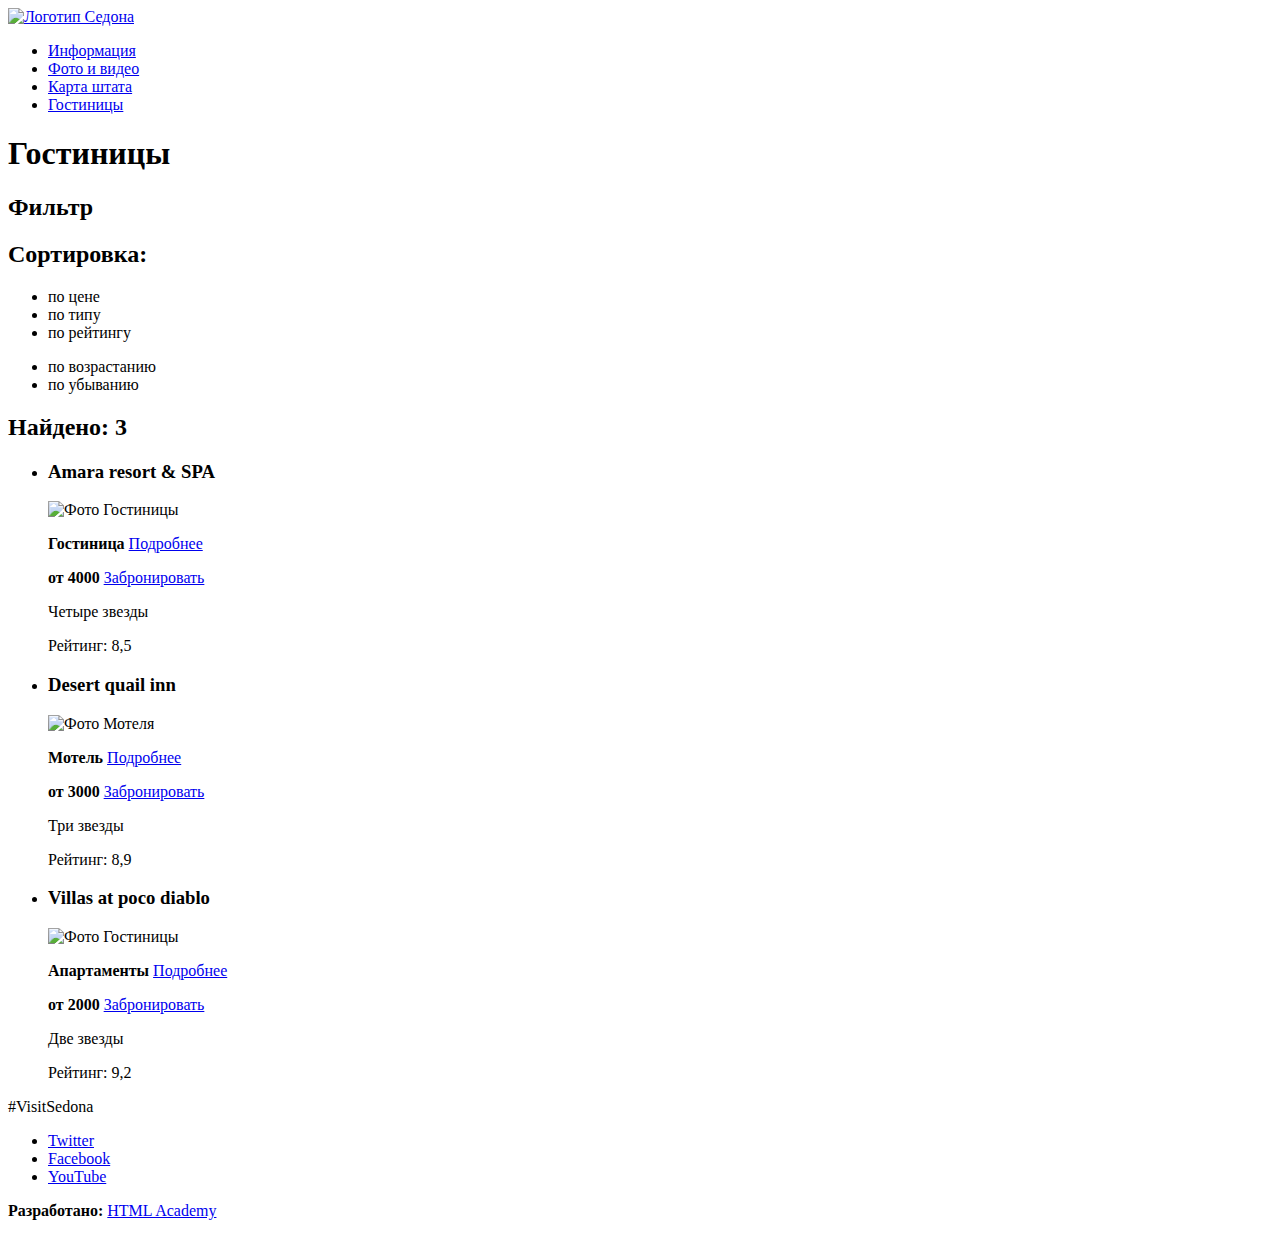
==== inner.html @ 59221fbe "Revert "Выпонила задание "Подготовка графики личного проекта""" ====
<!DOCTYPE html>
<html lang="ru">
  <head>
    <meta charset="utf-8">
    <title>Sedona</title>
  </head>
  <body>
  	<header class="main-header">
      <nav class="main-navigation">
        <a class="main-header-logo" href="#">
          <img src="#" width="100" height="100" alt="Логотип Седона">
        </a>
        <ul class="site-navigation">
          <li><a href="#">Информация</a></li>
          <li><a href="#">Фото и видео</a></li>
          <li><a href="#">Карта штата</a></li>
          <li class="site-navigation-current"><a href="#">Гостиницы</a></li>
        </ul>
      </nav>
    </header>
    <main>
      <h1 class="page-title visully-hidden">Гостиницы</h1>
      <section class="filters">
        <h2 class="visully-hidden">Фильтр</h2>
        <!-- Здесь будет форма -->
      </section>
      <section class="sorting">
      		<h2>Сортировка:</h2>
      		<ul class="sorting-list">
      			<li>
      				<span class="sorting-tipe">по цене</span>
      			</li>
      			<li>
      				<span class="sorting-tipe">по типу</span>
      			</li>
      			<li>
      				<span class="sorting-tipe">по рейтингу</span>
      			</li>
      		</ul>
      		<ul class="sorting-list">
      			<li>
      				<span class="sorting-tipe">по возрастанию</span>
      			</li>
      			<li>
      				<span class="sorting-tipe">по убыванию</span>
      			</li>
      		</ul>
      </section>
      <section class="catalog">
        <h2 class="catalog-title">Найдено: 3</h2>
        <ul class="catalog-item">
        	<li class="catalog-item">
        		<h3>
        			<a href="#"></a>
        			<span class="catalog-item-title">Amara resort & SPA</span>
        		</h3>
        		<p class="catalog-item-image">
        			<img src="#" width="100" height="100" alt="Фото Гостиницы">
        		</p>
        		<p class="catalog-item-info">
        			<b>Гостиница</b>
        			<a class="button" href="#">Подробнее</a>
        		</p>
        		<p class="catalog-item-price">
        			<b>от 4000</b>
        			<a class="button" href="#">Забронировать</a>
        		</p>
        		<p class="catalog-item-starrating">Четыре звезды</p>
        		<p class="catalog-item-rating">Рейтинг: 8,5</p>
			</li>
			<li class="catalog-item">
        		<h3>
        			<a href="#"></a>
        			<span class="catalog-item-title">Desert quail inn</span>
        		</h3>
        		<p class="catalog-item-image">
        			<img src="#" width="100" height="100" alt="Фото Мотеля">
        		</p>
        		<p class="catalog-item-info">
        			<b>Мотель</b>
        			<a class="button" href="#">Подробнее</a>
        		</p>
        		<p class="catalog-item-price">
        			<b>от 3000</b>
        			<a class="button" href="#">Забронировать</a>
        		</p>
        		<p class="catalog-item-starrating">Три звезды</p>
        		<p class="catalog-item-rating">Рейтинг: 8,9</p>
			</li>
			<li class="catalog-item">
        		<h3>
        			<a href="#"></a>
        			<span class="catalog-item-title">Villas at poco diablo</span>
        		</h3>
        		<p class="catalog-item-image">
        			<img src="#" width="100" height="100" alt="Фото Гостиницы">
        		</p>
        		<p class="catalog-item-info">
        			<b>Апартаменты</b>
        			<a class="button" href="#">Подробнее</a>
        		</p>
        		<p class="catalog-item-price">
        			<b>от 2000</b>
        			<a class="button" href="#">Забронировать</a>
        		</p>
        		<p class="catalog-item-starrating">Две звезды</p>
        		<p class="catalog-item-rating">Рейтинг: 9,2</p>
			</li>	
        </ul>
      </section>
    </main>
    <footer class="main-footer">
      <p class="footer-visit">
        #VisitSedona
      </p>
      <div class="footer-social">
        <ul>
          <li><a class="social-button" href="#">Twitter</a></li>
          <li><a class="social-button" href="#">Facebook</a></li>
          <li><a class="social-button" href="#">YouTube</a></li>
        </ul>
      </div>
      <p class="footer-copyright">
        <b>Разработано:</b> 
          <a class="button" href="https://htmlacademy.ru/intensive/htmlcss">HTML Academy</a>
      </p>
      
    </footer>

  </body>
</html>
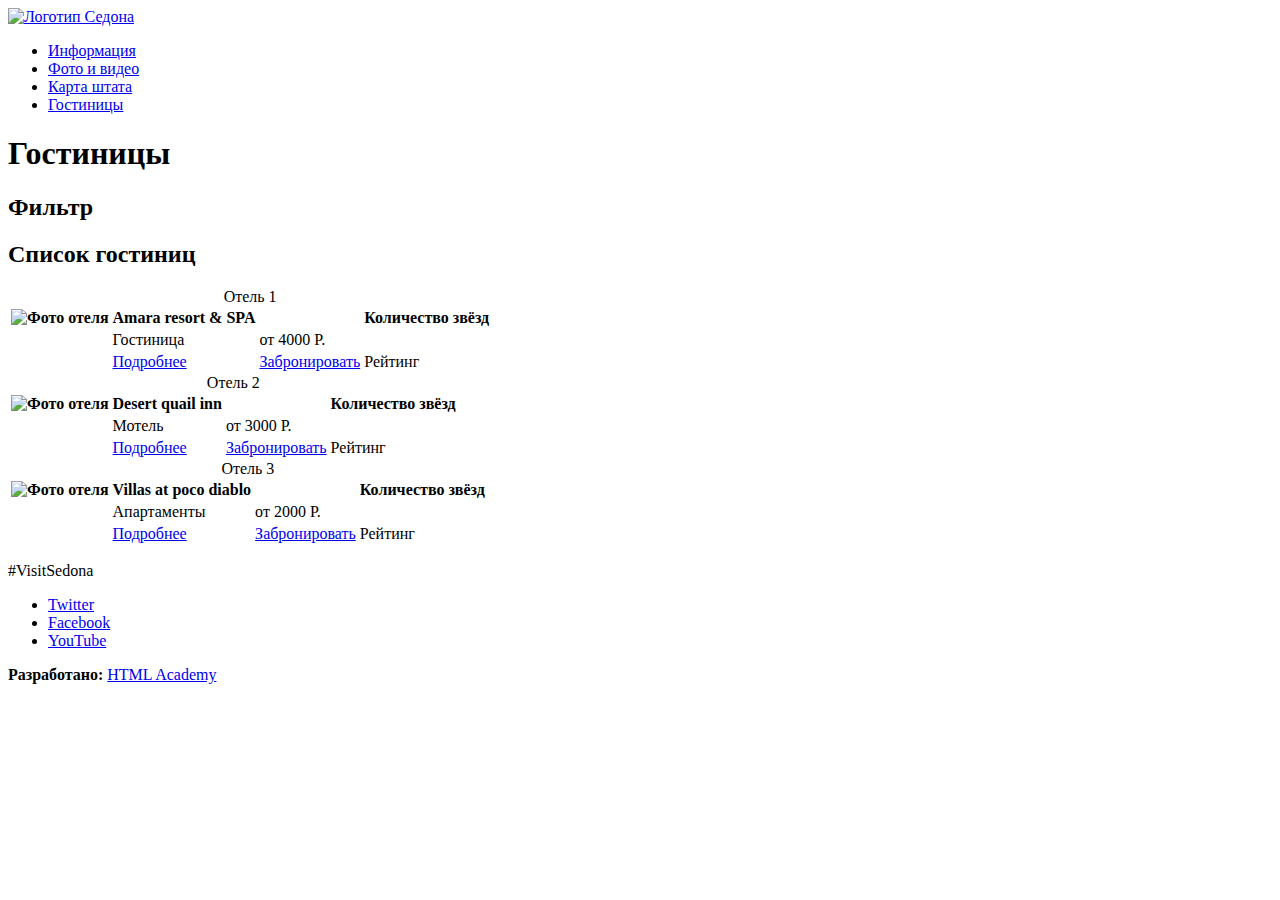
==== commit 437ab6ac: "Revert "Обновила задание "Разметка личного проекта""" ====
--- a/inner.html
+++ b/inner.html
@@ -19,94 +19,76 @@
       </nav>
     </header>
     <main>
-      <h1 class="page-title visully-hidden">Гостиницы</h1>
+      <h1 class="visully-hidden">Гостиницы</h1>
       <section class="filters">
         <h2 class="visully-hidden">Фильтр</h2>
         <!-- Здесь будет форма -->
       </section>
-      <section class="sorting">
-      		<h2>Сортировка:</h2>
-      		<ul class="sorting-list">
-      			<li>
-      				<span class="sorting-tipe">по цене</span>
-      			</li>
-      			<li>
-      				<span class="sorting-tipe">по типу</span>
-      			</li>
-      			<li>
-      				<span class="sorting-tipe">по рейтингу</span>
-      			</li>
-      		</ul>
-      		<ul class="sorting-list">
-      			<li>
-      				<span class="sorting-tipe">по возрастанию</span>
-      			</li>
-      			<li>
-      				<span class="sorting-tipe">по убыванию</span>
-      			</li>
-      		</ul>
-      </section>
       <section class="catalog">
-        <h2 class="catalog-title">Найдено: 3</h2>
-        <ul class="catalog-item">
-        	<li class="catalog-item">
-        		<h3>
-        			<a href="#"></a>
-        			<span class="catalog-item-title">Amara resort & SPA</span>
-        		</h3>
-        		<p class="catalog-item-image">
-        			<img src="#" width="100" height="100" alt="Фото Гостиницы">
-        		</p>
-        		<p class="catalog-item-info">
-        			<b>Гостиница</b>
-        			<a class="button" href="#">Подробнее</a>
-        		</p>
-        		<p class="catalog-item-price">
-        			<b>от 4000</b>
-        			<a class="button" href="#">Забронировать</a>
-        		</p>
-        		<p class="catalog-item-starrating">Четыре звезды</p>
-        		<p class="catalog-item-rating">Рейтинг: 8,5</p>
-			</li>
-			<li class="catalog-item">
-        		<h3>
-        			<a href="#"></a>
-        			<span class="catalog-item-title">Desert quail inn</span>
-        		</h3>
-        		<p class="catalog-item-image">
-        			<img src="#" width="100" height="100" alt="Фото Мотеля">
-        		</p>
-        		<p class="catalog-item-info">
-        			<b>Мотель</b>
-        			<a class="button" href="#">Подробнее</a>
-        		</p>
-        		<p class="catalog-item-price">
-        			<b>от 3000</b>
-        			<a class="button" href="#">Забронировать</a>
-        		</p>
-        		<p class="catalog-item-starrating">Три звезды</p>
-        		<p class="catalog-item-rating">Рейтинг: 8,9</p>
-			</li>
-			<li class="catalog-item">
-        		<h3>
-        			<a href="#"></a>
-        			<span class="catalog-item-title">Villas at poco diablo</span>
-        		</h3>
-        		<p class="catalog-item-image">
-        			<img src="#" width="100" height="100" alt="Фото Гостиницы">
-        		</p>
-        		<p class="catalog-item-info">
-        			<b>Апартаменты</b>
-        			<a class="button" href="#">Подробнее</a>
-        		</p>
-        		<p class="catalog-item-price">
-        			<b>от 2000</b>
-        			<a class="button" href="#">Забронировать</a>
-        		</p>
-        		<p class="catalog-item-starrating">Две звезды</p>
-        		<p class="catalog-item-rating">Рейтинг: 9,2</p>
-			</li>	
-        </ul>
+        <h2 class="visully-hidden">Список гостиниц</h2>
+        <table class="catalog-list">
+          <caption class="visully-hidden">Отель 1</caption>
+          <tr>
+            <th> <img src="#" height="100" width="100" alt="Фото отеля"> </th>
+            <th>Amara resort & SPA</th>
+            <th></th>
+            <th>Количество звёзд</th>
+          </tr>
+          <tr>
+            <td></td>
+            <td>Гостиница</td>
+            <td>от 4000 Р.</td>
+            <td></td>
+          </tr>
+          <tr>
+            <td></td>
+            <td><a class="button" href="#">Подробнее</a></td>
+            <td><a class="button" href="#">Забронировать</a></td>
+            <td>Рейтинг</td>
+          </tr>
+        </table>
+        <table class="catalog-list">
+          <caption class="visully-hidden">Отель 2</caption>
+          <tr>
+            <th><img src="#" height="100" width="100" alt="Фото отеля"></th>
+            <th>Desert quail inn</th>
+            <th></th>
+            <th>Количество звёзд</th> 
+          </tr>
+          <tr>
+            <td></td>
+            <td>Мотель</td>
+            <td>от 3000 Р.</td>
+            <td></td>
+          </tr>
+          <tr>
+            <td></td>
+            <td><a class="button" href="#">Подробнее</a></td>
+            <td><a class="button" href="#">Забронировать</a></td>
+            <td>Рейтинг</td>
+          </tr>
+        </table>
+        <table class="catalog-list">
+          <caption class="visully-hidden">Отель 3</caption>
+          <tr>
+            <th><img src="#" height="100" width="100" alt="Фото отеля"></th>
+            <th>Villas at poco diablo</th>
+            <th></th>
+            <th>Количество звёзд</th>
+          </tr>
+          <tr>
+            <td></td>
+            <td>Апартаменты</td>
+            <td>от 2000 Р.</td>
+            <td></td>
+          </tr>
+          <tr>
+            <td></td>
+            <td><a class="button" href="#">Подробнее</a></td>
+            <td><a class="button" href="#">Забронировать</a></td>
+            <td>Рейтинг</td>
+          </tr>
+        </table>
       </section>
     </main>
     <footer class="main-footer">
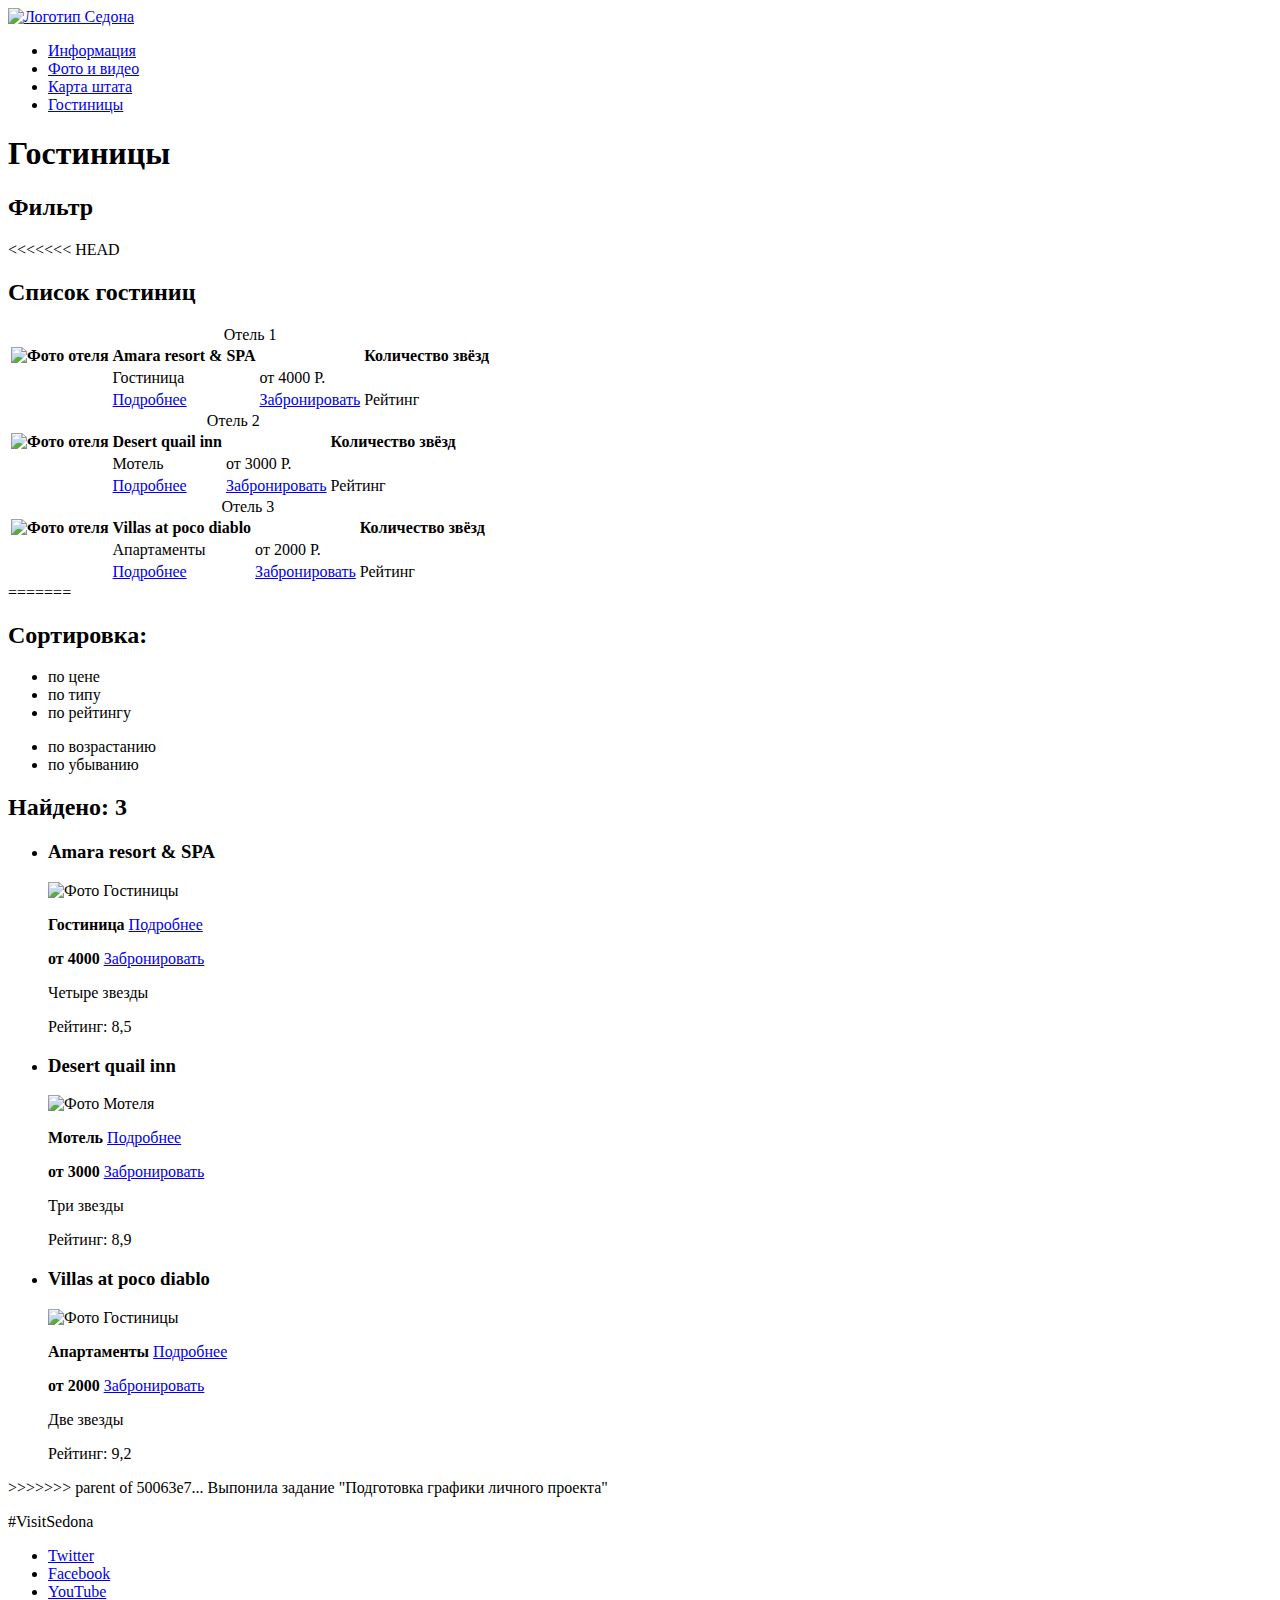
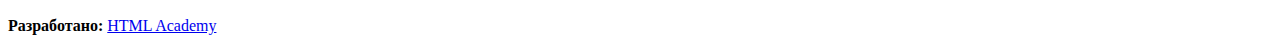
==== commit dbe2180f: "Revert "Выпонила задание "Подготовка графики личного проекта""" ====
--- a/inner.html
+++ b/inner.html
@@ -23,6 +23,7 @@
       <section class="filters">
         <h2 class="visully-hidden">Фильтр</h2>
         <!-- Здесь будет форма -->
+<<<<<<< HEAD
       </section>
       <section class="catalog">
         <h2 class="visully-hidden">Список гостиниц</h2>
@@ -89,6 +90,92 @@
             <td>Рейтинг</td>
           </tr>
         </table>
+=======
+      </section>
+      <section class="sorting">
+      		<h2>Сортировка:</h2>
+      		<ul class="sorting-list">
+      			<li>
+      				<span class="sorting-tipe">по цене</span>
+      			</li>
+      			<li>
+      				<span class="sorting-tipe">по типу</span>
+      			</li>
+      			<li>
+      				<span class="sorting-tipe">по рейтингу</span>
+      			</li>
+      		</ul>
+      		<ul class="sorting-list">
+      			<li>
+      				<span class="sorting-tipe">по возрастанию</span>
+      			</li>
+      			<li>
+      				<span class="sorting-tipe">по убыванию</span>
+      			</li>
+      		</ul>
+      </section>
+      <section class="catalog">
+        <h2 class="catalog-title">Найдено: 3</h2>
+        <ul class="catalog-item">
+        	<li class="catalog-item">
+        		<h3>
+        			<a href="#"></a>
+        			<span class="catalog-item-title">Amara resort & SPA</span>
+        		</h3>
+        		<p class="catalog-item-image">
+        			<img src="#" width="100" height="100" alt="Фото Гостиницы">
+        		</p>
+        		<p class="catalog-item-info">
+        			<b>Гостиница</b>
+        			<a class="button" href="#">Подробнее</a>
+        		</p>
+        		<p class="catalog-item-price">
+        			<b>от 4000</b>
+        			<a class="button" href="#">Забронировать</a>
+        		</p>
+        		<p class="catalog-item-starrating">Четыре звезды</p>
+        		<p class="catalog-item-rating">Рейтинг: 8,5</p>
+			</li>
+			<li class="catalog-item">
+        		<h3>
+        			<a href="#"></a>
+        			<span class="catalog-item-title">Desert quail inn</span>
+        		</h3>
+        		<p class="catalog-item-image">
+        			<img src="#" width="100" height="100" alt="Фото Мотеля">
+        		</p>
+        		<p class="catalog-item-info">
+        			<b>Мотель</b>
+        			<a class="button" href="#">Подробнее</a>
+        		</p>
+        		<p class="catalog-item-price">
+        			<b>от 3000</b>
+        			<a class="button" href="#">Забронировать</a>
+        		</p>
+        		<p class="catalog-item-starrating">Три звезды</p>
+        		<p class="catalog-item-rating">Рейтинг: 8,9</p>
+			</li>
+			<li class="catalog-item">
+        		<h3>
+        			<a href="#"></a>
+        			<span class="catalog-item-title">Villas at poco diablo</span>
+        		</h3>
+        		<p class="catalog-item-image">
+        			<img src="#" width="100" height="100" alt="Фото Гостиницы">
+        		</p>
+        		<p class="catalog-item-info">
+        			<b>Апартаменты</b>
+        			<a class="button" href="#">Подробнее</a>
+        		</p>
+        		<p class="catalog-item-price">
+        			<b>от 2000</b>
+        			<a class="button" href="#">Забронировать</a>
+        		</p>
+        		<p class="catalog-item-starrating">Две звезды</p>
+        		<p class="catalog-item-rating">Рейтинг: 9,2</p>
+			</li>	
+        </ul>
+>>>>>>> parent of 50063e7... Выпонила задание "Подготовка графики личного проекта"
       </section>
     </main>
     <footer class="main-footer">
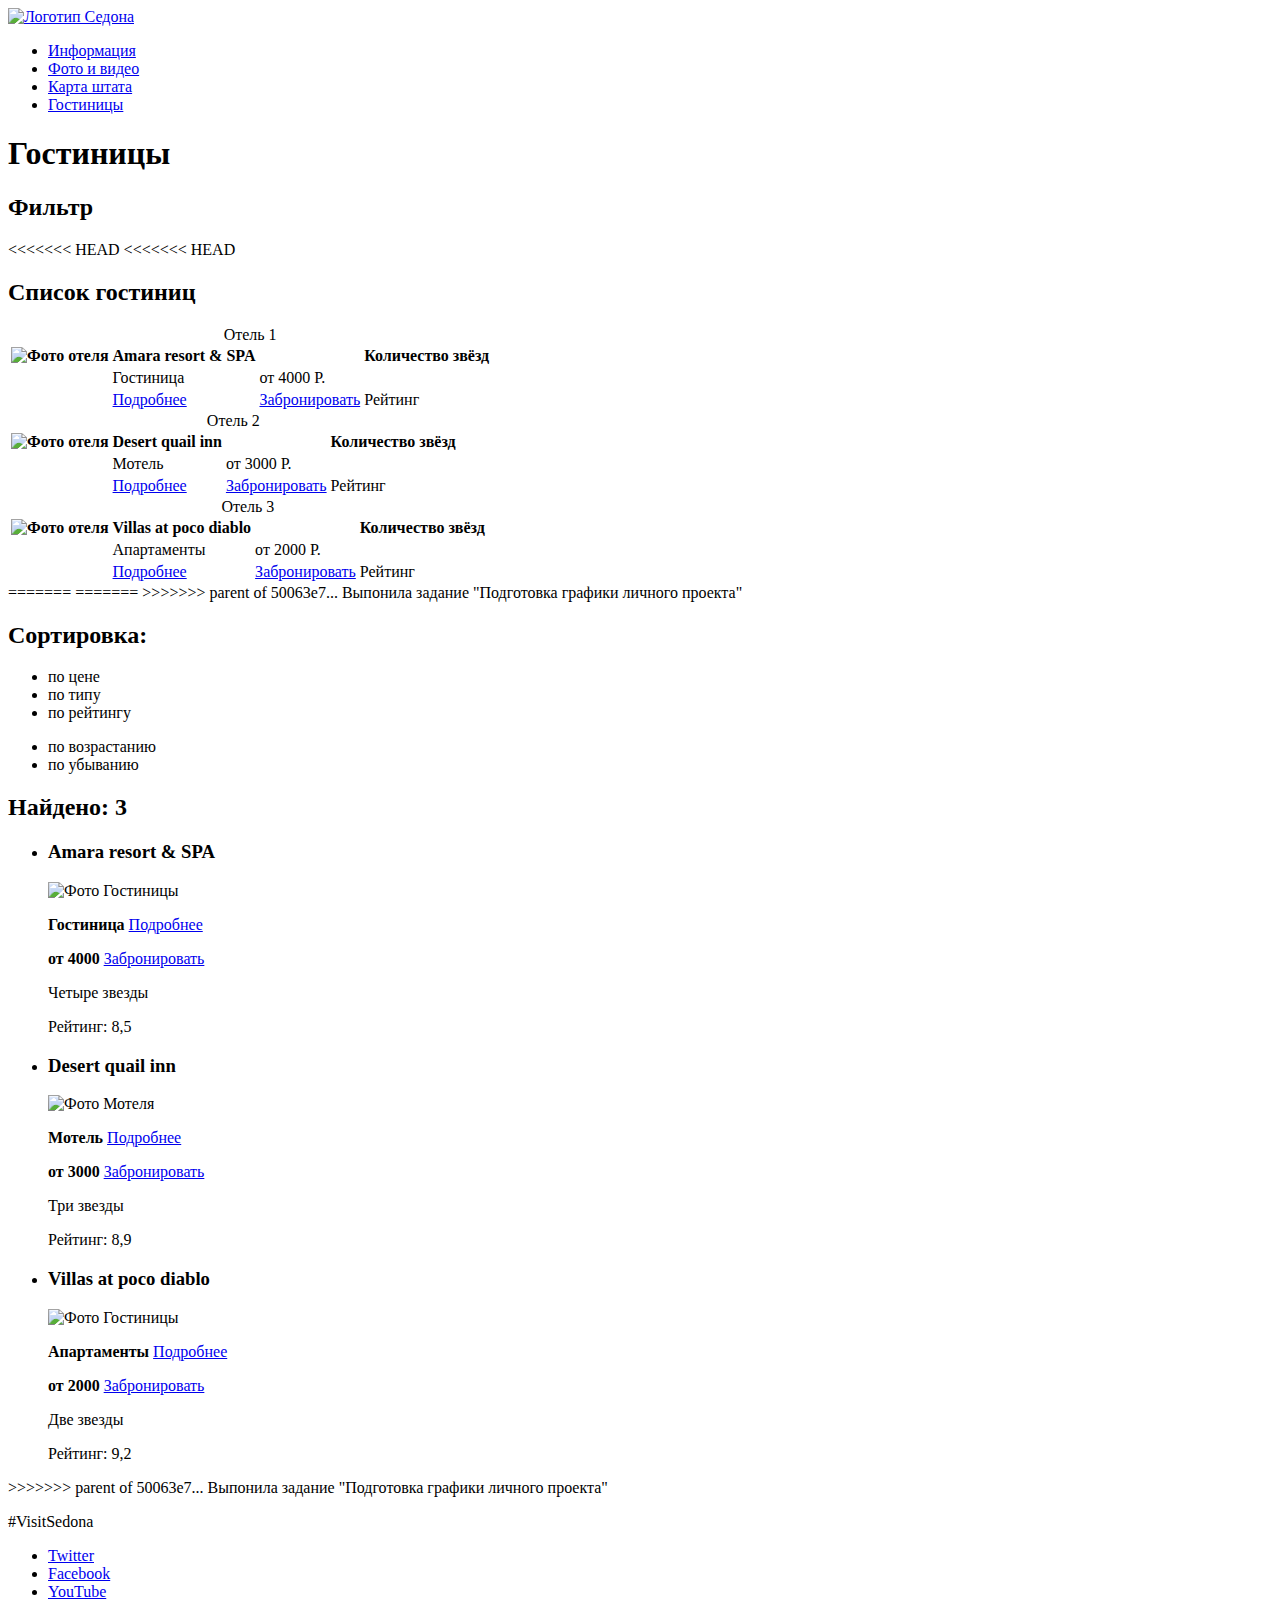
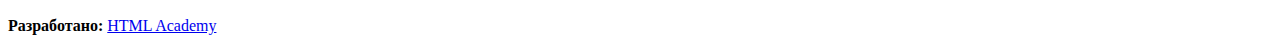
==== commit 515c1d43: "Revert "Выпонила задание "Подготовка графики личного проекта""" ====
--- a/inner.html
+++ b/inner.html
@@ -24,6 +24,7 @@
         <h2 class="visully-hidden">Фильтр</h2>
         <!-- Здесь будет форма -->
 <<<<<<< HEAD
+<<<<<<< HEAD
       </section>
       <section class="catalog">
         <h2 class="visully-hidden">Список гостиниц</h2>
@@ -91,6 +92,8 @@
           </tr>
         </table>
 =======
+=======
+>>>>>>> parent of 50063e7... Выпонила задание "Подготовка графики личного проекта"
       </section>
       <section class="sorting">
       		<h2>Сортировка:</h2>
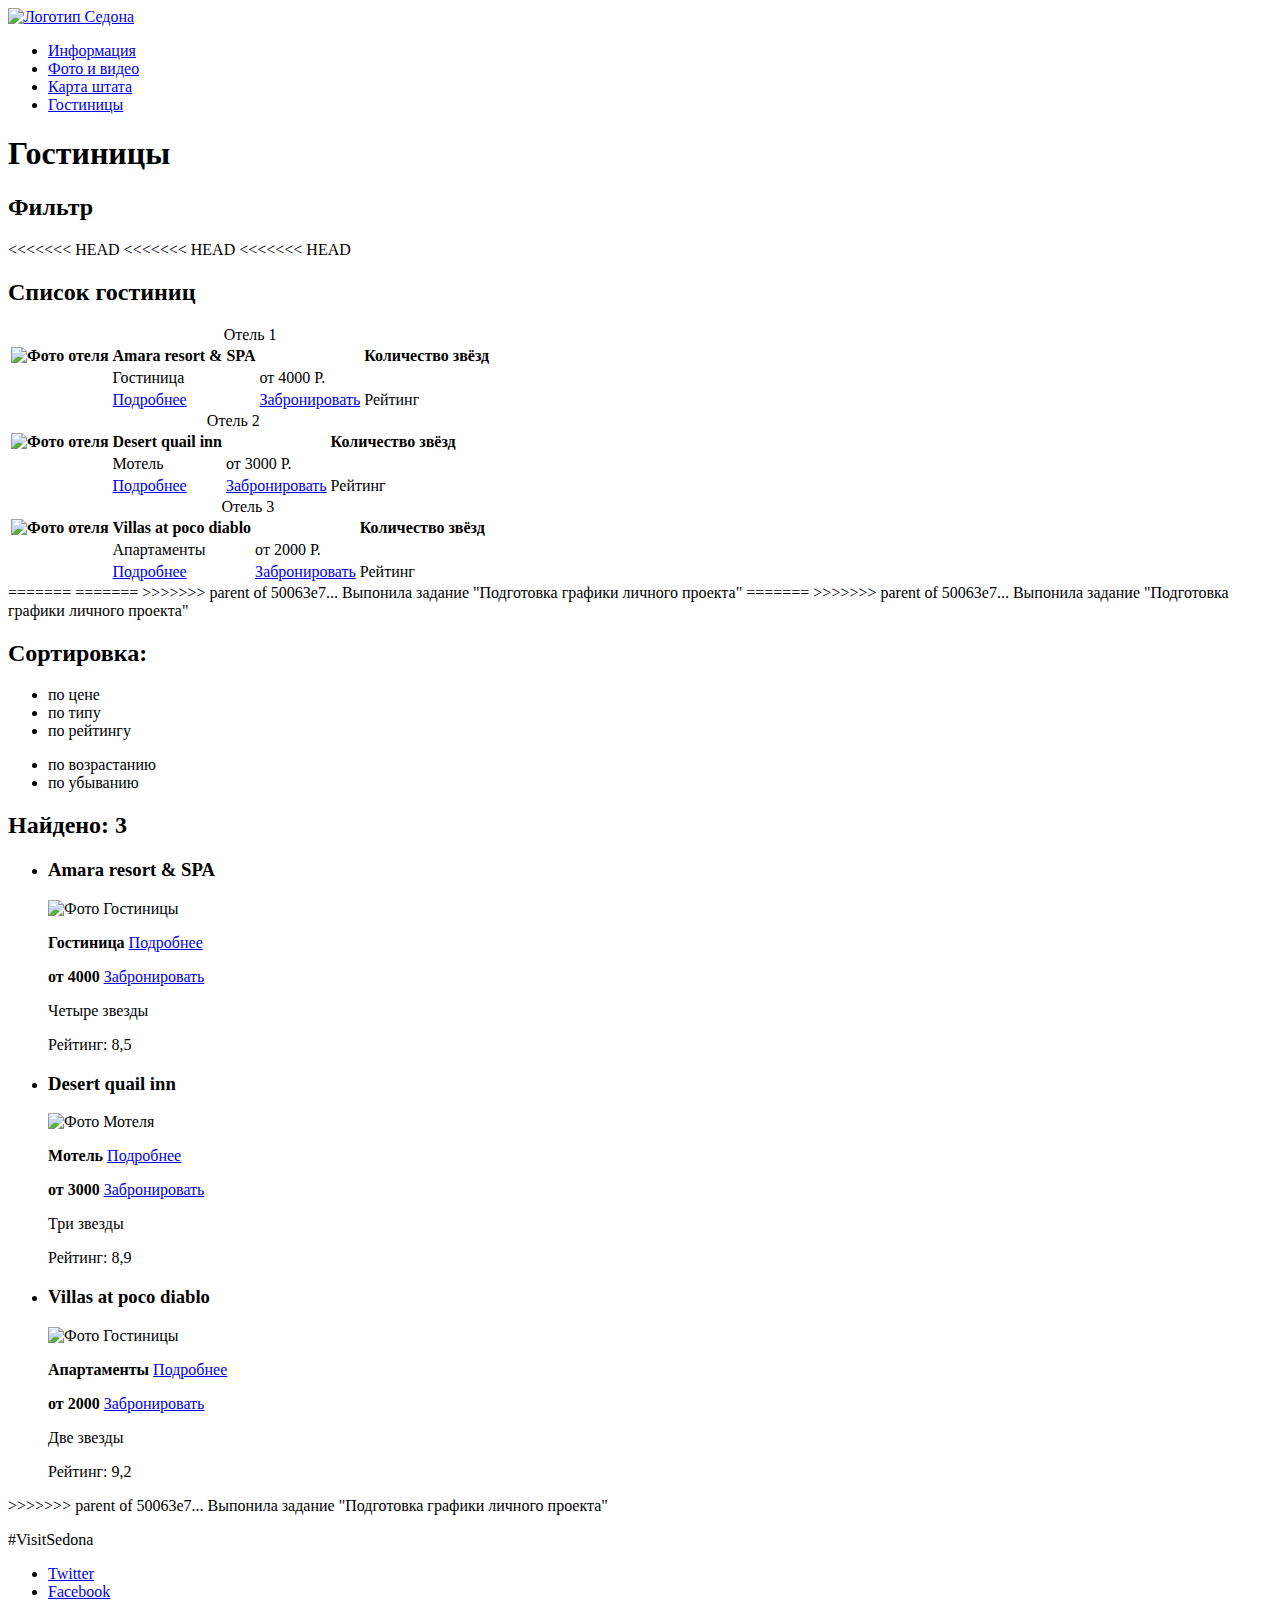
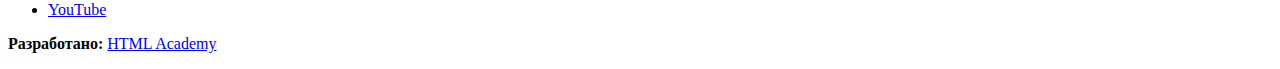
==== commit bd7629a9: "Revert "Выпонила задание "Подготовка графики личного проекта""" ====
--- a/inner.html
+++ b/inner.html
@@ -25,6 +25,7 @@
         <!-- Здесь будет форма -->
 <<<<<<< HEAD
 <<<<<<< HEAD
+<<<<<<< HEAD
       </section>
       <section class="catalog">
         <h2 class="visully-hidden">Список гостиниц</h2>
@@ -92,6 +93,8 @@
           </tr>
         </table>
 =======
+=======
+>>>>>>> parent of 50063e7... Выпонила задание "Подготовка графики личного проекта"
 =======
 >>>>>>> parent of 50063e7... Выпонила задание "Подготовка графики личного проекта"
       </section>
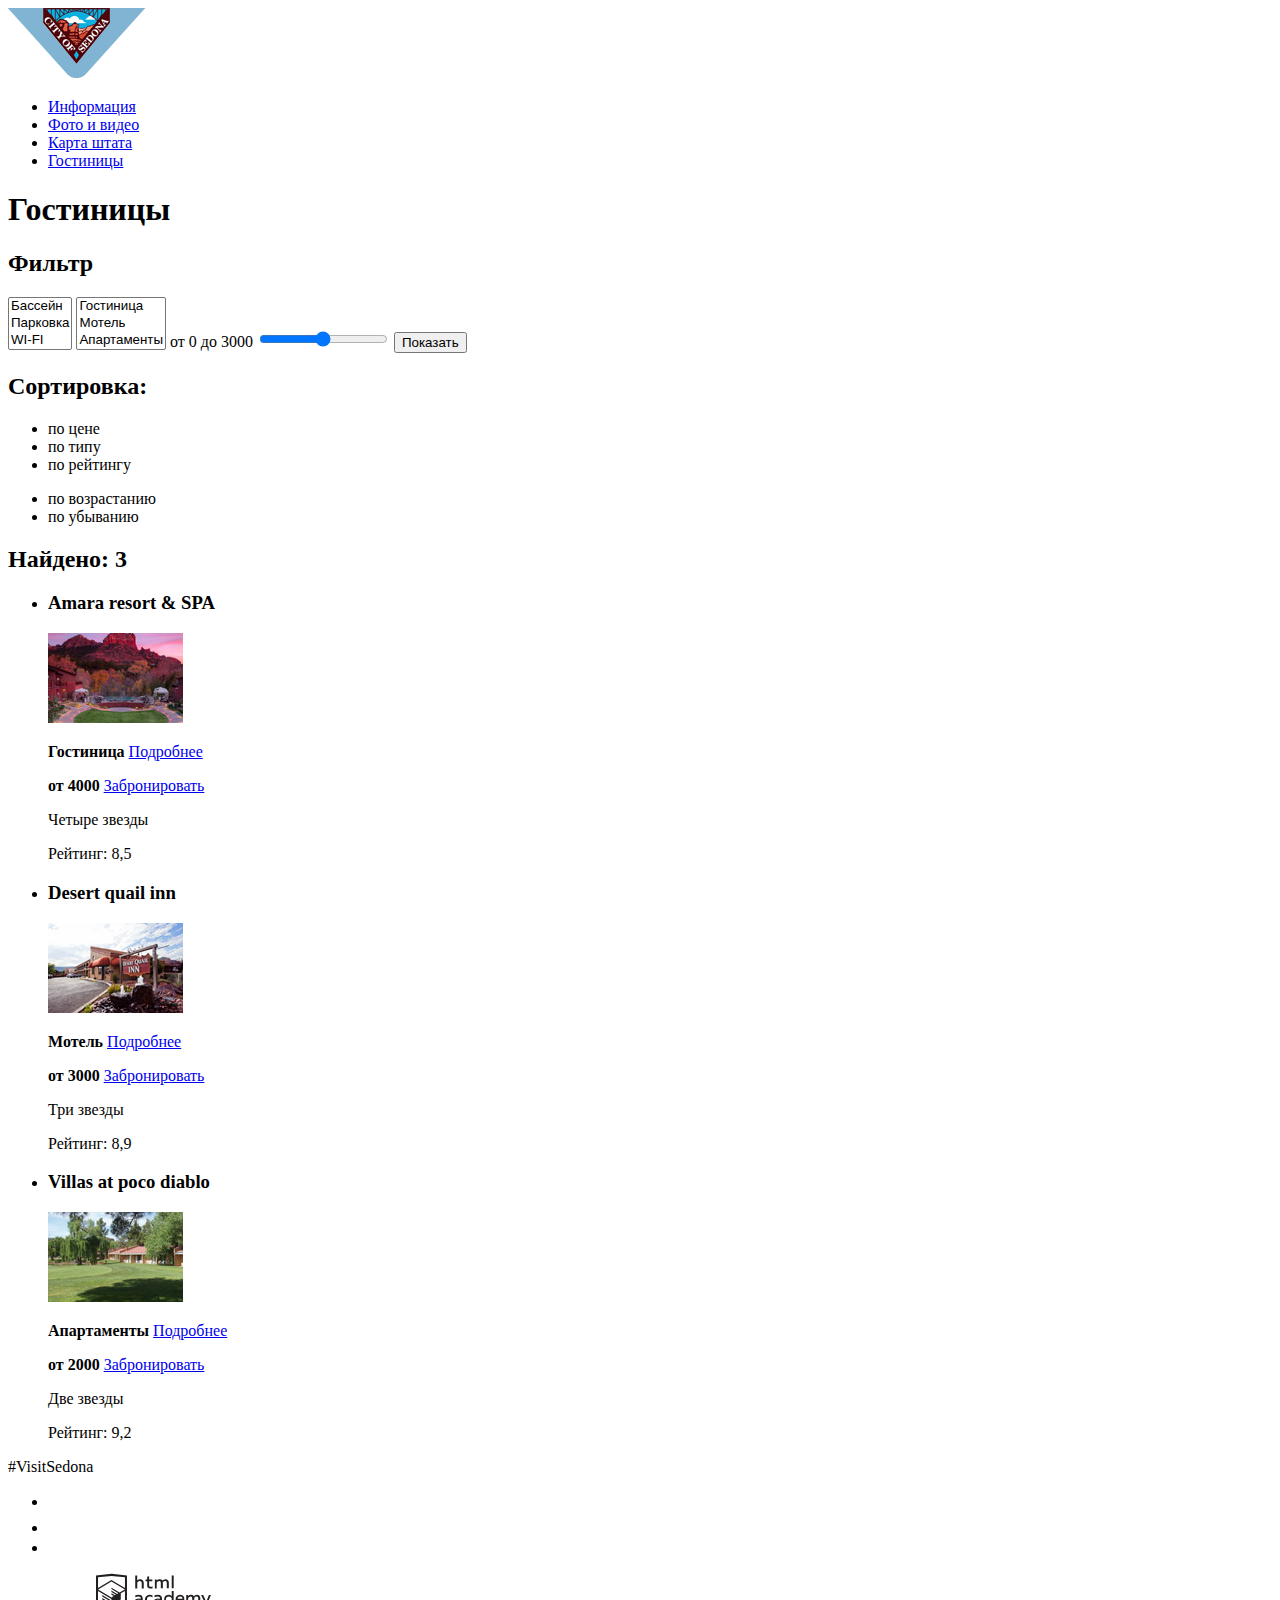
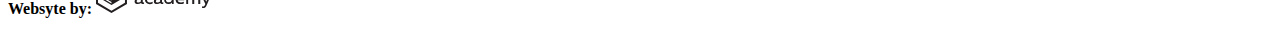
==== commit b1f6fd20: "Подготовка графики личного проекта" ====
--- a/inner.html
+++ b/inner.html
@@ -5,10 +5,10 @@
     <title>Sedona</title>
   </head>
   <body>
-  	<header class="main-header">
+    <header class="main-header">
       <nav class="main-navigation">
         <a class="main-header-logo" href="#">
-          <img src="#" width="100" height="100" alt="Логотип Седона">
+          <img src="img/sedona-logo.png" width="138" height="70" alt="Логотип Седона">
         </a>
         <ul class="site-navigation">
           <li><a href="#">Информация</a></li>
@@ -19,169 +19,121 @@
       </nav>
     </header>
     <main>
-      <h1 class="visully-hidden">Гостиницы</h1>
+      <h1 class="page-title visully-hidden">Гостиницы</h1>
       <section class="filters">
         <h2 class="visully-hidden">Фильтр</h2>
-        <!-- Здесь будет форма -->
-<<<<<<< HEAD
-<<<<<<< HEAD
-<<<<<<< HEAD
-      </section>
-      <section class="catalog">
-        <h2 class="visully-hidden">Список гостиниц</h2>
-        <table class="catalog-list">
-          <caption class="visully-hidden">Отель 1</caption>
-          <tr>
-            <th> <img src="#" height="100" width="100" alt="Фото отеля"> </th>
-            <th>Amara resort & SPA</th>
-            <th></th>
-            <th>Количество звёзд</th>
-          </tr>
-          <tr>
-            <td></td>
-            <td>Гостиница</td>
-            <td>от 4000 Р.</td>
-            <td></td>
-          </tr>
-          <tr>
-            <td></td>
-            <td><a class="button" href="#">Подробнее</a></td>
-            <td><a class="button" href="#">Забронировать</a></td>
-            <td>Рейтинг</td>
-          </tr>
-        </table>
-        <table class="catalog-list">
-          <caption class="visully-hidden">Отель 2</caption>
-          <tr>
-            <th><img src="#" height="100" width="100" alt="Фото отеля"></th>
-            <th>Desert quail inn</th>
-            <th></th>
-            <th>Количество звёзд</th> 
-          </tr>
-          <tr>
-            <td></td>
-            <td>Мотель</td>
-            <td>от 3000 Р.</td>
-            <td></td>
-          </tr>
-          <tr>
-            <td></td>
-            <td><a class="button" href="#">Подробнее</a></td>
-            <td><a class="button" href="#">Забронировать</a></td>
-            <td>Рейтинг</td>
-          </tr>
-        </table>
-        <table class="catalog-list">
-          <caption class="visully-hidden">Отель 3</caption>
-          <tr>
-            <th><img src="#" height="100" width="100" alt="Фото отеля"></th>
-            <th>Villas at poco diablo</th>
-            <th></th>
-            <th>Количество звёзд</th>
-          </tr>
-          <tr>
-            <td></td>
-            <td>Апартаменты</td>
-            <td>от 2000 Р.</td>
-            <td></td>
-          </tr>
-          <tr>
-            <td></td>
-            <td><a class="button" href="#">Подробнее</a></td>
-            <td><a class="button" href="#">Забронировать</a></td>
-            <td>Рейтинг</td>
-          </tr>
-        </table>
-=======
-=======
->>>>>>> parent of 50063e7... Выпонила задание "Подготовка графики личного проекта"
-=======
->>>>>>> parent of 50063e7... Выпонила задание "Подготовка графики личного проекта"
+        <form>
+          <select multiple="Инфраструктура" size="3">
+            <option>
+              Бассейн
+            </option>
+            <option>
+              Парковка
+            </option>
+            <option>
+              WI-FI
+            </option>
+          </select>
+            <select multiple="Тип жилья" size="3">
+            <option>
+              Гостиница
+            </option>
+            <option>
+              Мотель
+            </option>
+            <option>
+              Апартаменты
+            </option>
+          </select>
+          <output>от 0</output>
+          <output>до 3000</output>
+          <input type="range" name="Price" min="0" max="3000">
+          <input type="button" name="" value="Показать">
+        </form>
       </section>
       <section class="sorting">
-      		<h2>Сортировка:</h2>
-      		<ul class="sorting-list">
-      			<li>
-      				<span class="sorting-tipe">по цене</span>
-      			</li>
-      			<li>
-      				<span class="sorting-tipe">по типу</span>
-      			</li>
-      			<li>
-      				<span class="sorting-tipe">по рейтингу</span>
-      			</li>
-      		</ul>
-      		<ul class="sorting-list">
-      			<li>
-      				<span class="sorting-tipe">по возрастанию</span>
-      			</li>
-      			<li>
-      				<span class="sorting-tipe">по убыванию</span>
-      			</li>
-      		</ul>
+          <h2>Сортировка:</h2>
+          <ul class="sorting-list">
+            <li>
+              <span class="sorting-tipe">по цене</span>
+            </li>
+            <li>
+              <span class="sorting-tipe">по типу</span>
+            </li>
+            <li>
+              <span class="sorting-tipe">по рейтингу</span>
+            </li>
+          </ul>
+          <ul class="sorting-list">
+            <li>
+              <span class="sorting-tipe">по возрастанию</span>
+            </li>
+            <li>
+              <span class="sorting-tipe">по убыванию</span>
+            </li>
+          </ul>
       </section>
       <section class="catalog">
         <h2 class="catalog-title">Найдено: 3</h2>
         <ul class="catalog-item">
-        	<li class="catalog-item">
-        		<h3>
-        			<a href="#"></a>
-        			<span class="catalog-item-title">Amara resort & SPA</span>
-        		</h3>
-        		<p class="catalog-item-image">
-        			<img src="#" width="100" height="100" alt="Фото Гостиницы">
-        		</p>
-        		<p class="catalog-item-info">
-        			<b>Гостиница</b>
-        			<a class="button" href="#">Подробнее</a>
-        		</p>
-        		<p class="catalog-item-price">
-        			<b>от 4000</b>
-        			<a class="button" href="#">Забронировать</a>
-        		</p>
-        		<p class="catalog-item-starrating">Четыре звезды</p>
-        		<p class="catalog-item-rating">Рейтинг: 8,5</p>
-			</li>
-			<li class="catalog-item">
-        		<h3>
-        			<a href="#"></a>
-        			<span class="catalog-item-title">Desert quail inn</span>
-        		</h3>
-        		<p class="catalog-item-image">
-        			<img src="#" width="100" height="100" alt="Фото Мотеля">
-        		</p>
-        		<p class="catalog-item-info">
-        			<b>Мотель</b>
-        			<a class="button" href="#">Подробнее</a>
-        		</p>
-        		<p class="catalog-item-price">
-        			<b>от 3000</b>
-        			<a class="button" href="#">Забронировать</a>
-        		</p>
-        		<p class="catalog-item-starrating">Три звезды</p>
-        		<p class="catalog-item-rating">Рейтинг: 8,9</p>
-			</li>
-			<li class="catalog-item">
-        		<h3>
-        			<a href="#"></a>
-        			<span class="catalog-item-title">Villas at poco diablo</span>
-        		</h3>
-        		<p class="catalog-item-image">
-        			<img src="#" width="100" height="100" alt="Фото Гостиницы">
-        		</p>
-        		<p class="catalog-item-info">
-        			<b>Апартаменты</b>
-        			<a class="button" href="#">Подробнее</a>
-        		</p>
-        		<p class="catalog-item-price">
-        			<b>от 2000</b>
-        			<a class="button" href="#">Забронировать</a>
-        		</p>
-        		<p class="catalog-item-starrating">Две звезды</p>
-        		<p class="catalog-item-rating">Рейтинг: 9,2</p>
-			</li>	
+          <li class="catalog-item">
+            <h3>
+              <a href="#"></a>
+              <span class="catalog-item-title">Amara resort & SPA</span>
+            </h3>
+            <p class="catalog-item-image">
+              <img src="img/sedona-hotel(1).jpg" width="135" height="90" alt="Фото Гостиницы">
+            </p>
+            <p class="catalog-item-info">
+              <b>Гостиница</b>
+              <a class="button" href="#">Подробнее</a>
+            </p>
+            <p class="catalog-item-price">
+              <b>от 4000</b>
+              <a class="button" href="#">Забронировать</a>
+            </p>
+            <p class="catalog-item-starrating">Четыре звезды</p>
+            <p class="catalog-item-rating">Рейтинг: 8,5</p>
+      </li>
+      <li class="catalog-item">
+            <h3>
+              <a href="#"></a>
+              <span class="catalog-item-title">Desert quail inn</span>
+            </h3>
+            <p class="catalog-item-image">
+              <img src="img/sedona-hotel(2).jpg" width="135" height="90" alt="Фото Мотеля">
+            </p>
+            <p class="catalog-item-info">
+              <b>Мотель</b>
+              <a class="button" href="#">Подробнее</a>
+            </p>
+            <p class="catalog-item-price">
+              <b>от 3000</b>
+              <a class="button" href="#">Забронировать</a>
+            </p>
+            <p class="catalog-item-starrating">Три звезды</p>
+            <p class="catalog-item-rating">Рейтинг: 8,9</p>
+      </li>
+      <li class="catalog-item">
+            <h3>
+              <a href="#"></a>
+              <span class="catalog-item-title">Villas at poco diablo</span>
+            </h3>
+            <p class="catalog-item-image">
+              <img src="img/sedona-hotel(3).jpg" width="135" height="90" alt="Фото Апартаментов">
+            </p>
+            <p class="catalog-item-info">
+              <b>Апартаменты</b>
+              <a class="button" href="#">Подробнее</a>
+            </p>
+            <p class="catalog-item-price">
+              <b>от 2000</b>
+              <a class="button" href="#">Забронировать</a>
+            </p>
+            <p class="catalog-item-starrating">Две звезды</p>
+            <p class="catalog-item-rating">Рейтинг: 9,2</p>
+      </li> 
         </ul>
->>>>>>> parent of 50063e7... Выпонила задание "Подготовка графики личного проекта"
       </section>
     </main>
     <footer class="main-footer">
@@ -190,14 +142,28 @@
       </p>
       <div class="footer-social">
         <ul>
-          <li><a class="social-button" href="#">Twitter</a></li>
-          <li><a class="social-button" href="#">Facebook</a></li>
-          <li><a class="social-button" href="#">YouTube</a></li>
+          <li>
+            <a class="social-button" href="#">
+              <img src="img/twitter.svg" width="17" height="15" alt="Twitter">
+            </a>
+          </li>
+          <li>
+            <a class="social-button" href="#">
+              <img src="img/fb-icon.svg" width="12" height="22" alt="Facebook">
+            </a>
+          </li>
+          <li>
+            <a class="social-button" href="#">
+              <img src="img/youtube.svg" width="20" height="16" alt="YouTube">
+            </a>
+          </li>
         </ul>
       </div>
       <p class="footer-copyright">
-        <b>Разработано:</b> 
-          <a class="button" href="https://htmlacademy.ru/intensive/htmlcss">HTML Academy</a>
+        <b>Websyte by:</b> 
+          <a class="button" href="https://htmlacademy.ru/intensive/htmlcss">
+            <img src="img/logo-htmlacademy.svg" width="115" height="41" alt="Логотип HTML Academy">
+          </a>
       </p>
       
     </footer>
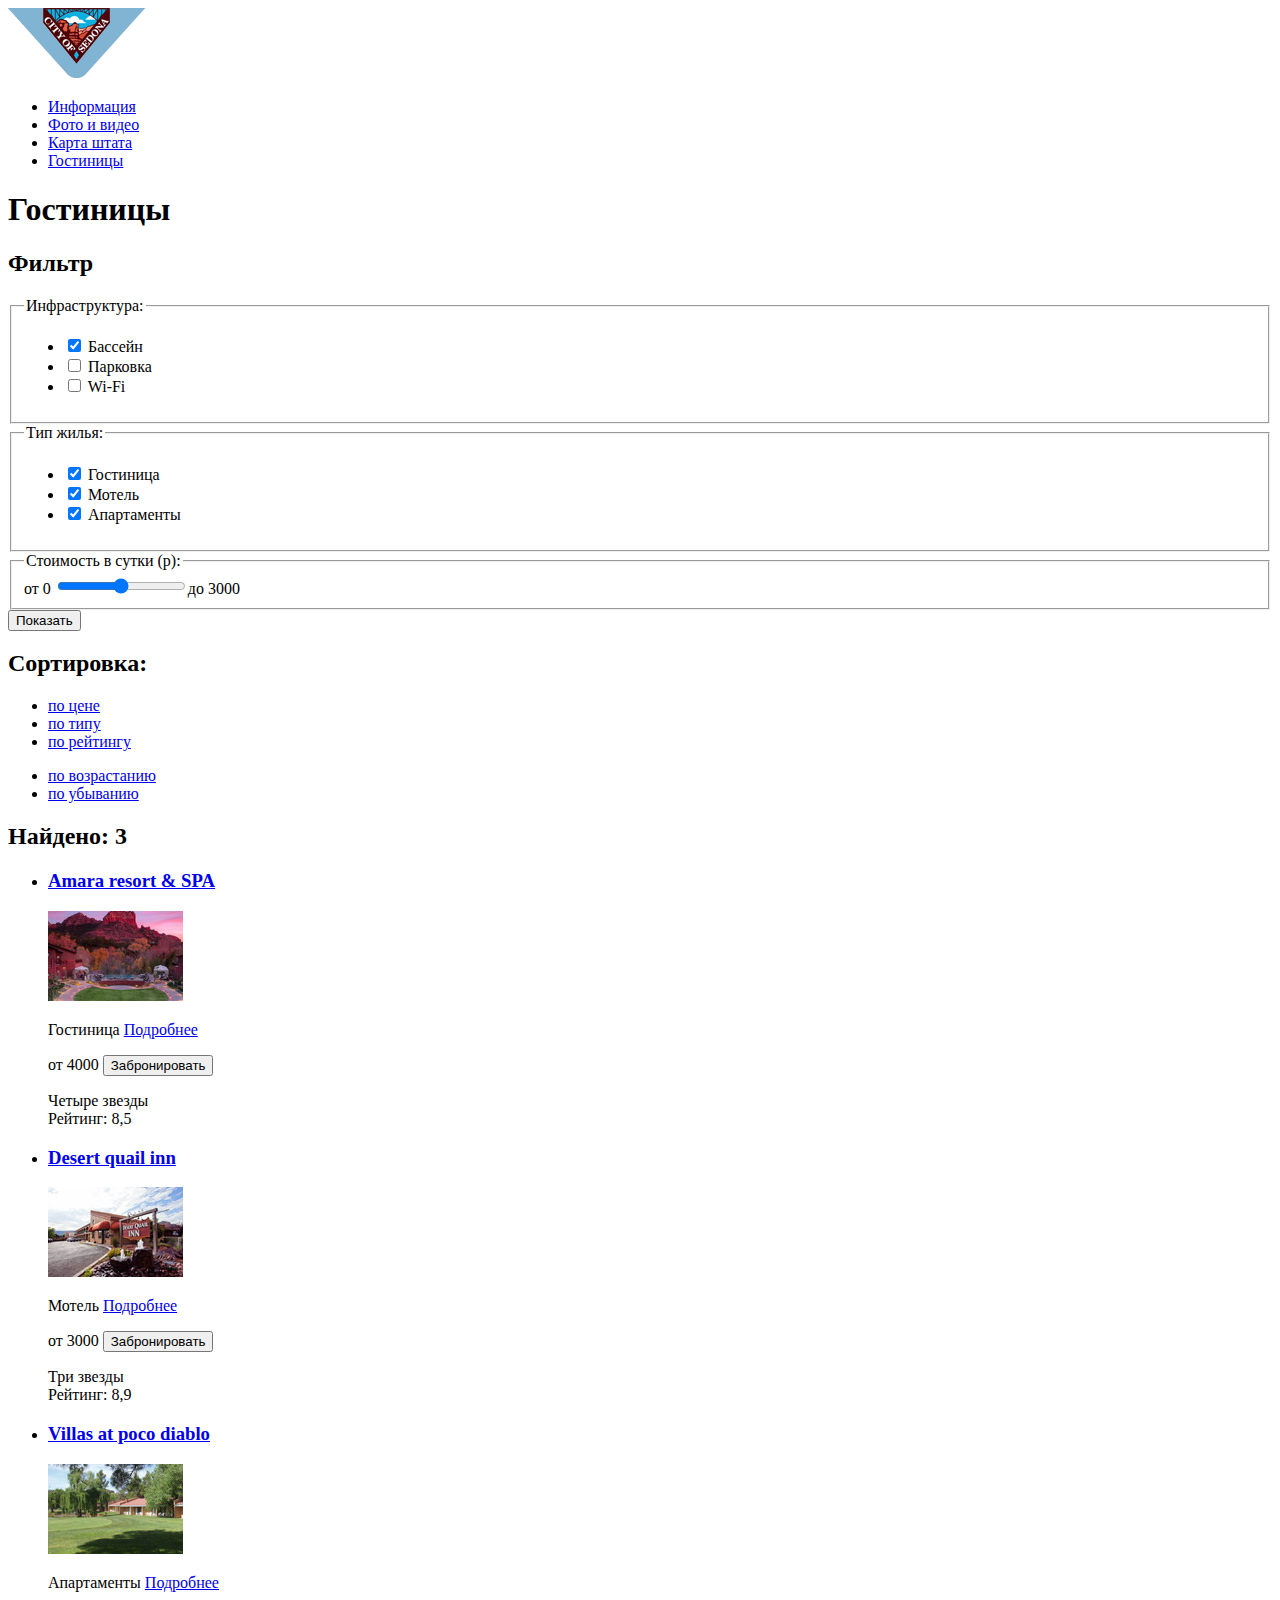
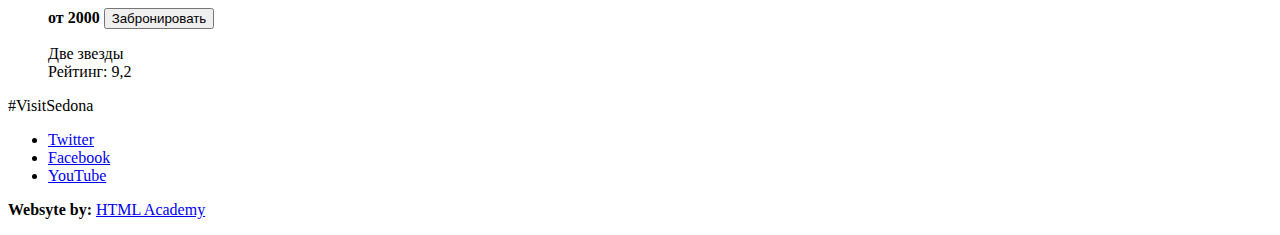
==== commit 4729c8a9: "Завершение разметки личного проекта" ====
--- a/inner.html
+++ b/inner.html
@@ -7,132 +7,120 @@
   <body>
     <header class="main-header">
       <nav class="main-navigation">
-        <a class="main-header-logo" href="#">
+        <a class="main-header-logo" href="index.html">
           <img src="img/sedona-logo.png" width="138" height="70" alt="Логотип Седона">
         </a>
         <ul class="site-navigation">
           <li><a href="#">Информация</a></li>
           <li><a href="#">Фото и видео</a></li>
           <li><a href="#">Карта штата</a></li>
-          <li class="site-navigation-current"><a href="#">Гостиницы</a></li>
+          <li class="site-navigation-current"><a href="inner.html">Гостиницы</a></li>
         </ul>
       </nav>
     </header>
-    <main>
-      <h1 class="page-title visully-hidden">Гостиницы</h1>
+    <main class="container">
+      <h1 class="visually-hidden">Гостиницы</h1>
       <section class="filters">
-        <h2 class="visully-hidden">Фильтр</h2>
-        <form>
-          <select multiple="Инфраструктура" size="3">
-            <option>
-              Бассейн
-            </option>
-            <option>
-              Парковка
-            </option>
-            <option>
-              WI-FI
-            </option>
-          </select>
-            <select multiple="Тип жилья" size="3">
-            <option>
-              Гостиница
-            </option>
-            <option>
-              Мотель
-            </option>
-            <option>
-              Апартаменты
-            </option>
-          </select>
-          <output>от 0</output>
-          <output>до 3000</output>
-          <input type="range" name="Price" min="0" max="3000">
-          <input type="button" name="" value="Показать">
+        <h2 class="visually-hidden">Фильтр</h2>
+        <form class="filter" method="get" action="https://echo.htmlacademy.ru">
+          <fieldset>
+            <legend>Инфраструктура:</legend>
+            <ul>
+              <li class="filter-option">
+                <input id="filter-pull" type="checkbox" class="filter-checkbox" name="pull" checked>
+               <label for="filter-pull">Бассейн</label> 
+              </li>
+              <li class="filter-option">
+                <input id="filter-parking" type="checkbox" class="filter-checkbox" name="parking">
+               <label for="filter-parking">Парковка</label> 
+              </li>
+              <li class="filter-option">
+                <input id="filter-wifi" type="checkbox" class="filter-checkbox" name="wi-fi">
+               <label for="filter-wifi">Wi-Fi</label> 
+              </li>
+            </ul>
+          </fieldset>
+          <fieldset>
+            <legend>Тип жилья:</legend>
+            <ul>
+              <li class="filter-option">
+                <input id="filter-hotel" type="checkbox" class="filter-checkbox" name="hotel" checked>
+               <label for="filter-hotel">Гостиница</label> 
+              </li>
+              <li class="filter-option">
+                <input id="filter-motel" type="checkbox" class="filter-checkbox" name="motel" checked>
+               <label for="filter-motel">Мотель</label> 
+              </li>
+              <li class="filter-option">
+                <input id="filter-apartament" type="checkbox" class="filter-checkbox" name="apartament" checked>
+               <label for="filter-apartament">Апартаменты</label> 
+              </li>
+            </ul>
+          </fieldset>
+          <fieldset>
+            <legend>Стоимость в сутки (р):</legend>
+            от 0 <input type="range" name="price" min="0" max="3000" step="100">до 3000
+          </fieldset>
+          <button type="submit" class="filter-button">Показать</button>
         </form>
       </section>
       <section class="sorting">
           <h2>Сортировка:</h2>
           <ul class="sorting-list">
-            <li>
-              <span class="sorting-tipe">по цене</span>
-            </li>
-            <li>
-              <span class="sorting-tipe">по типу</span>
-            </li>
-            <li>
-              <span class="sorting-tipe">по рейтингу</span>
-            </li>
+            <li><a href="#" class="active">по цене</a></li>
+            <li><a href="#">по типу</a></li>
+            <li><a href="#">по рейтингу</a></li>
           </ul>
-          <ul class="sorting-list">
-            <li>
-              <span class="sorting-tipe">по возрастанию</span>
-            </li>
-            <li>
-              <span class="sorting-tipe">по убыванию</span>
-            </li>
+          <ul class="sorting-type">
+            <li><a href="#">по возрастанию</a></li>
+            <li><a href="#" class="active">по убыванию</a></li>
           </ul>
       </section>
-      <section class="catalog">
-        <h2 class="catalog-title">Найдено: 3</h2>
-        <ul class="catalog-item">
-          <li class="catalog-item">
-            <h3>
-              <a href="#"></a>
-              <span class="catalog-item-title">Amara resort & SPA</span>
-            </h3>
-            <p class="catalog-item-image">
-              <img src="img/sedona-hotel(1).jpg" width="135" height="90" alt="Фото Гостиницы">
+      <section class="result">
+        <h2 class="result-title">Найдено: 3</h2>
+        <ul class="result-list">
+          <li class="result-item">
+            <a href="#"><h3>Amara resort & SPA</h3></a>
+            <img src="img/sedona-hotel(1).jpg" width="135" height="90" alt="Фотография Гостиницы">
+            <p class="result-item-info">
+              Гостиница
+              <a href="#" class="more-info">Подробнее</a>
             </p>
-            <p class="catalog-item-info">
-              <b>Гостиница</b>
-              <a class="button" href="#">Подробнее</a>
+            <p class="result-item-price">
+              от 4000
+              <button type="button" class="reserve">Забронировать</button>
             </p>
-            <p class="catalog-item-price">
-              <b>от 4000</b>
-              <a class="button" href="#">Забронировать</a>
+            <div class="result-item-starrating">Четыре звезды</div>
+            <div class="result-item-rating">Рейтинг: 8,5</div>
+          </li>
+          <li class="result-item">
+              <a href="#"><h3>Desert quail inn</h3> </a>
+              <img src="img/sedona-hotel(2).jpg" width="135" height="90" alt="Фотография Мотеля">
+              <p class="result-item-info">
+                Мотель
+              <a href="#" class="more-info">Подробнее</a>
             </p>
-            <p class="catalog-item-starrating">Четыре звезды</p>
-            <p class="catalog-item-rating">Рейтинг: 8,5</p>
-      </li>
-      <li class="catalog-item">
-            <h3>
-              <a href="#"></a>
-              <span class="catalog-item-title">Desert quail inn</span>
-            </h3>
-            <p class="catalog-item-image">
-              <img src="img/sedona-hotel(2).jpg" width="135" height="90" alt="Фото Мотеля">
+            <p class="result-item-price">
+              от 3000
+              <button type="button" class="reserve">Забронировать</button>
             </p>
-            <p class="catalog-item-info">
-              <b>Мотель</b>
-              <a class="button" href="#">Подробнее</a>
+            <div class="result-item-starrating">Три звезды</div>
+            <div class="result-item-rating">Рейтинг: 8,9</div>
+          </li>
+          <li class="result-item">
+              <a href="#"><h3>Villas at poco diablo</h3></a>
+              <img src="img/sedona-hotel(3).jpg" width="135" height="90" alt="Фотография Апартаментов">
+            <p class="result-item-info">
+              Апартаменты
+              <a href="#" class="more-info">Подробнее</a>
             </p>
-            <p class="catalog-item-price">
-              <b>от 3000</b>
-              <a class="button" href="#">Забронировать</a>
+            <p class="result-item-price">
+              <b>от 2000</b>
+              <button type="button" class="reserve">Забронировать</button>
             </p>
-            <p class="catalog-item-starrating">Три звезды</p>
-            <p class="catalog-item-rating">Рейтинг: 8,9</p>
-      </li>
-      <li class="catalog-item">
-            <h3>
-              <a href="#"></a>
-              <span class="catalog-item-title">Villas at poco diablo</span>
-            </h3>
-            <p class="catalog-item-image">
-              <img src="img/sedona-hotel(3).jpg" width="135" height="90" alt="Фото Апартаментов">
-            </p>
-            <p class="catalog-item-info">
-              <b>Апартаменты</b>
-              <a class="button" href="#">Подробнее</a>
-            </p>
-            <p class="catalog-item-price">
-              <b>от 2000</b>
-              <a class="button" href="#">Забронировать</a>
-            </p>
-            <p class="catalog-item-starrating">Две звезды</p>
-            <p class="catalog-item-rating">Рейтинг: 9,2</p>
-      </li> 
+            <div class="result-item-starrating">Две звезды</div>
+            <div class="result-item-rating">Рейтинг: 9,2</div>
+          </li> 
         </ul>
       </section>
     </main>
@@ -142,31 +130,15 @@
       </p>
       <div class="footer-social">
         <ul>
-          <li>
-            <a class="social-button" href="#">
-              <img src="img/twitter.svg" width="17" height="15" alt="Twitter">
-            </a>
-          </li>
-          <li>
-            <a class="social-button" href="#">
-              <img src="img/fb-icon.svg" width="12" height="22" alt="Facebook">
-            </a>
-          </li>
-          <li>
-            <a class="social-button" href="#">
-              <img src="img/youtube.svg" width="20" height="16" alt="YouTube">
-            </a>
-          </li>
+          <li><a class="social-button" href="#">Twitter</a></li>
+          <li><a class="social-button" href="#">Facebook</a></li>
+          <li><a class="social-button" href="#">YouTube</a></li>
         </ul>
       </div>
       <p class="footer-copyright">
         <b>Websyte by:</b> 
-          <a class="button" href="https://htmlacademy.ru/intensive/htmlcss">
-            <img src="img/logo-htmlacademy.svg" width="115" height="41" alt="Логотип HTML Academy">
-          </a>
+          <a class="button" href="https://htmlacademy.ru/intensive/htmlcss">HTML Academy</a>
       </p>
-      
-    </footer>
-
+     </footer>
   </body>
 </html>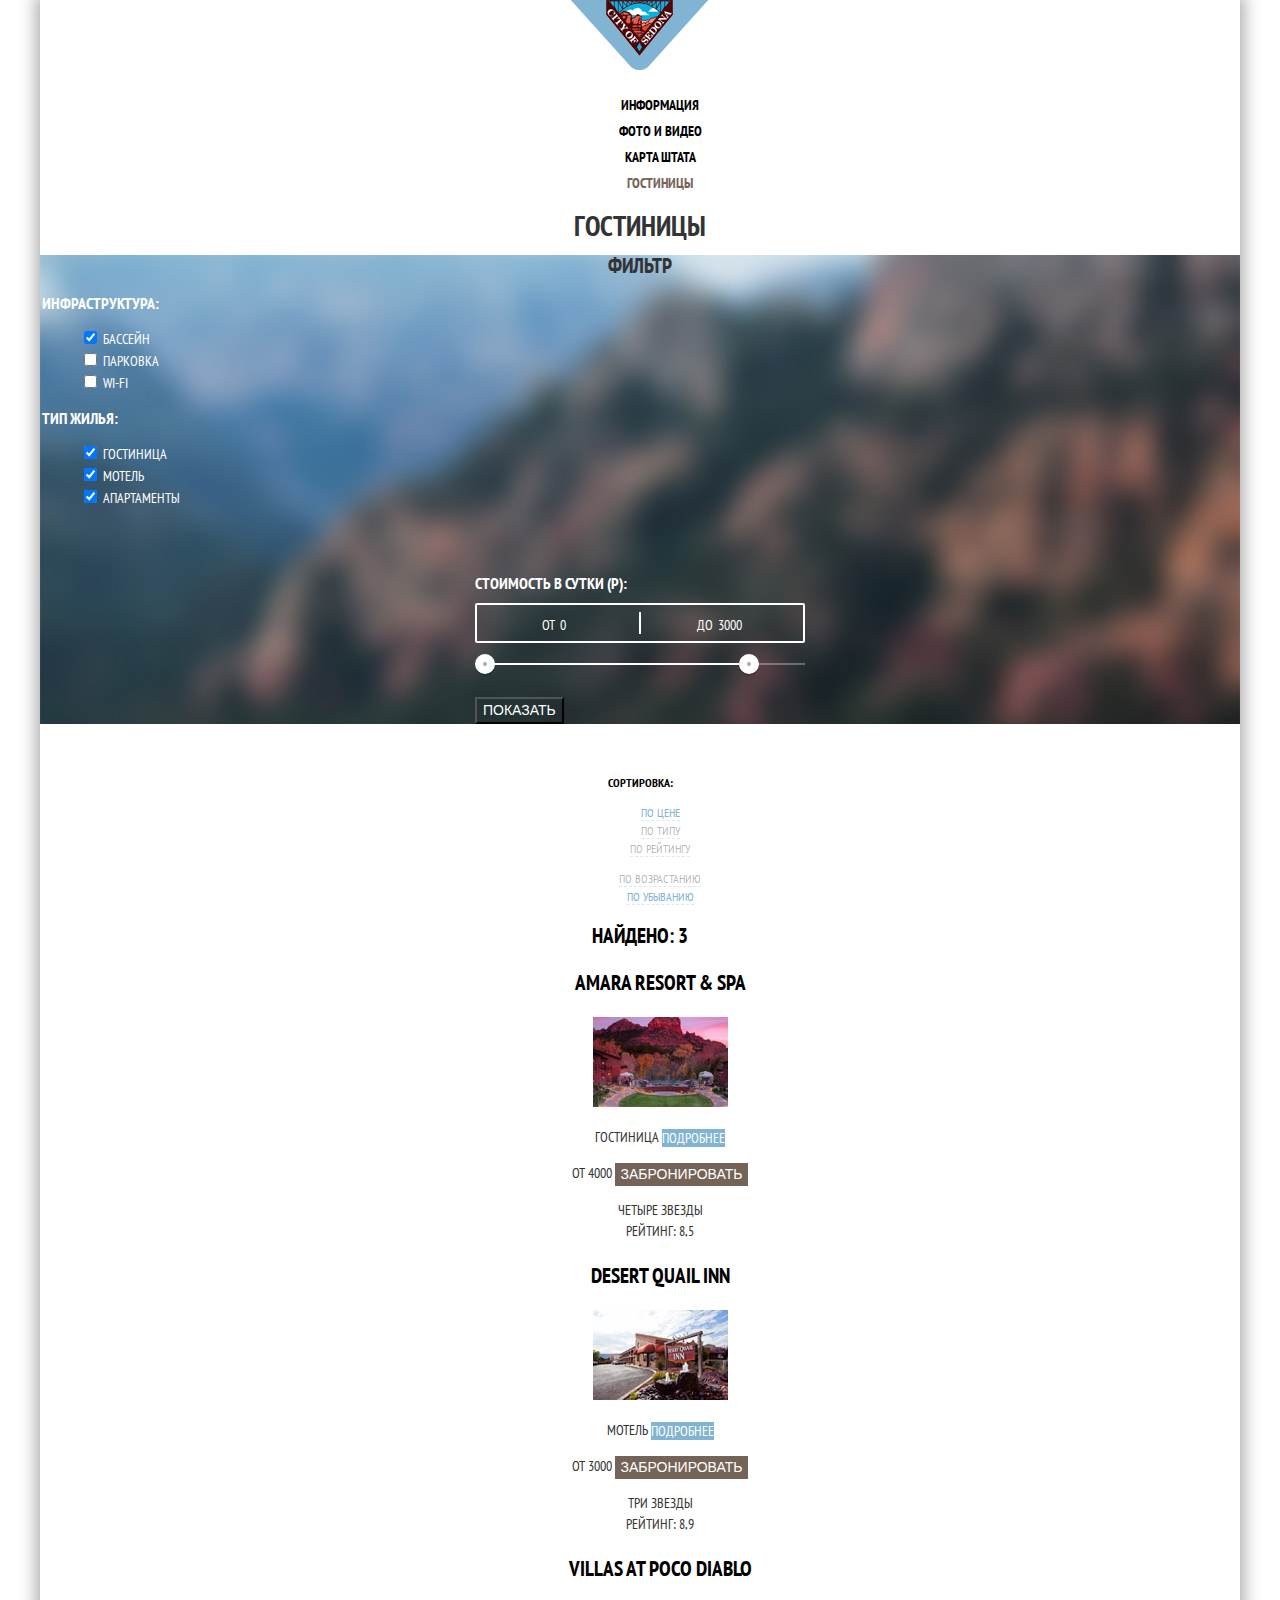
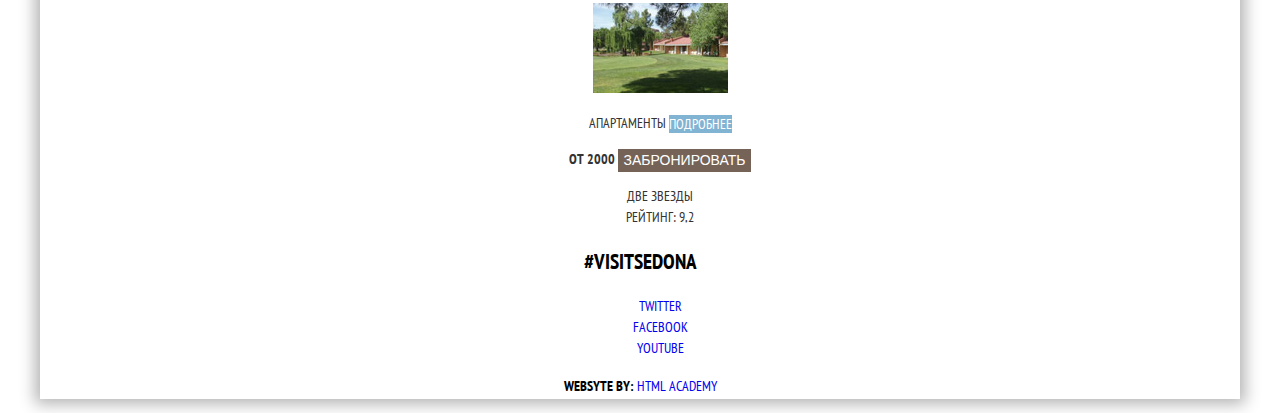
==== commit 92ac84f8: "Базовая стилизация личного проекта" ====
--- a/inner.html
+++ b/inner.html
@@ -2,7 +2,9 @@
 <html lang="ru">
   <head>
     <meta charset="utf-8">
-    <title>Sedona</title>
+    <title>Hotels Sedona</title>
+    <link href="https://fonts.googleapis.com/css?family=PT+Sans+Narrow:400,700&amp;subset=latin,cyrillic" rel="stylesheet">
+    <link href="css/style.css" rel="stylesheet">
   </head>
   <body>
     <header class="main-header">
@@ -11,9 +13,9 @@
           <img src="img/sedona-logo.png" width="138" height="70" alt="Логотип Седона">
         </a>
         <ul class="site-navigation">
-          <li><a href="#">Информация</a></li>
-          <li><a href="#">Фото и видео</a></li>
-          <li><a href="#">Карта штата</a></li>
+          <li><a href="sedonainfo.html">Информация</a></li>
+          <li><a href="sedonafoto.html">Фото и видео</a></li>
+          <li><a href="sedonamap.html">Карта штата</a></li>
           <li class="site-navigation-current"><a href="inner.html">Гостиницы</a></li>
         </ul>
       </nav>
@@ -57,10 +59,19 @@
               </li>
             </ul>
           </fieldset>
-          <fieldset>
-            <legend>Стоимость в сутки (р):</legend>
-            от 0 <input type="range" name="price" min="0" max="3000" step="100">до 3000
-          </fieldset>
+          <div class="filter-range">
+          <div class="filter-range-title">Стоимость в сутки (р):</div>
+          <div class="price-controls">
+          <label class="min-price">от <input type="text" name="min-price" value="0"></label>
+          <label class="max-price">до <input type="text" name="max-price" value="3000"></label>
+          </div>
+          <div class="range-controls">
+          <div class="scale">
+          <div class="bar"></div>
+          </div>
+          <div class="range-toggle range-toggle-min"></div>
+          <div class="range-toggle range-toggle-max"></div>
+          </div>
           <button type="submit" class="filter-button">Показать</button>
         </form>
       </section>
@@ -80,43 +91,43 @@
         <h2 class="result-title">Найдено: 3</h2>
         <ul class="result-list">
           <li class="result-item">
-            <a href="#"><h3>Amara resort & SPA</h3></a>
+            <a href="#" class="hotels-name"><h3>Amara resort & SPA</h3></a>
             <img src="img/sedona-hotel(1).jpg" width="135" height="90" alt="Фотография Гостиницы">
             <p class="result-item-info">
               Гостиница
-              <a href="#" class="more-info">Подробнее</a>
+              <a href="#" class="button more-info">Подробнее</a>
             </p>
             <p class="result-item-price">
               от 4000
-              <button type="button" class="reserve">Забронировать</button>
+              <button type="button" class="button reserve">Забронировать</button>
             </p>
             <div class="result-item-starrating">Четыре звезды</div>
             <div class="result-item-rating">Рейтинг: 8,5</div>
           </li>
           <li class="result-item">
-              <a href="#"><h3>Desert quail inn</h3> </a>
+              <a href="#" class="hotels-name"><h3>Desert quail inn</h3> </a>
               <img src="img/sedona-hotel(2).jpg" width="135" height="90" alt="Фотография Мотеля">
               <p class="result-item-info">
                 Мотель
-              <a href="#" class="more-info">Подробнее</a>
+              <a href="#" class="button more-info">Подробнее</a>
             </p>
             <p class="result-item-price">
               от 3000
-              <button type="button" class="reserve">Забронировать</button>
+              <button type="button" class="button reserve">Забронировать</button>
             </p>
             <div class="result-item-starrating">Три звезды</div>
             <div class="result-item-rating">Рейтинг: 8,9</div>
           </li>
           <li class="result-item">
-              <a href="#"><h3>Villas at poco diablo</h3></a>
+              <a href="#" class="hotels-name"><h3>Villas at poco diablo</h3></a>
               <img src="img/sedona-hotel(3).jpg" width="135" height="90" alt="Фотография Апартаментов">
             <p class="result-item-info">
               Апартаменты
-              <a href="#" class="more-info">Подробнее</a>
+              <a href="#" class="button more-info">Подробнее</a>
             </p>
             <p class="result-item-price">
               <b>от 2000</b>
-              <button type="button" class="reserve">Забронировать</button>
+              <button type="button" class="button reserve">Забронировать</button>
             </p>
             <div class="result-item-starrating">Две звезды</div>
             <div class="result-item-rating">Рейтинг: 9,2</div>
@@ -130,14 +141,14 @@
       </p>
       <div class="footer-social">
         <ul>
-          <li><a class="social-button" href="#">Twitter</a></li>
-          <li><a class="social-button" href="#">Facebook</a></li>
-          <li><a class="social-button" href="#">YouTube</a></li>
+          <li><a class="social-button" href="sedonatwit.html">Twitter</a></li>
+          <li><a class="social-button" href="sedonafb.html">Facebook</a></li>
+          <li><a class="social-button" href="sedonayt.html">YouTube</a></li>
         </ul>
       </div>
       <p class="footer-copyright">
         <b>Websyte by:</b> 
-          <a class="button" href="https://htmlacademy.ru/intensive/htmlcss">HTML Academy</a>
+          <a class="copyright" href="https://htmlacademy.ru/intensive/htmlcss">HTML Academy</a>
       </p>
      </footer>
   </body>
--- a/css/style.css
+++ b/css/style.css
@@ -0,0 +1,473 @@
+body {
+  margin: 0;
+  padding: 0;
+
+  font-family: "PT Sans Narrow", Arial, sans-serif;
+  font-size: 14px;
+  line-height: 21px;
+  color: #333333;
+  text-transform: uppercase;
+  text-align: center;
+  min-width: 1200px;
+  background-color: #f2f2f2;
+
+  width: 1200px;
+  margin: 0 auto;
+  padding: 0;
+  background-color: #ffffff;
+  box-shadow: 0 0 15px 5px rgba(0,0,0,0.3)
+}
+
+a{
+  text-decoration: none;
+}
+
+.main-navigation{
+  font-size: 14px;
+  line-height: 26px;
+  font-weight: bold;
+}
+
+.site-navigation{
+  list-style: none;
+}
+
+.site-navigation a{
+  color: #000000;
+}
+
+.site-navigation a:hover{
+  color: #81b3d2;
+}
+
+.site-navigation a:active{
+  color: #000;
+  opacity: 0.3;
+}
+
+.welcome-to-sedona{
+  background-color: #81b3d2;
+  background-image: url(../img/sedona-border.png), url(../img/sedona-background.jpg);
+  background-repeat: no-repeat;
+  background-position: bottom, top;
+
+  padding: 75px 0;
+  margin-bottom: 60px;
+}
+
+.slogan{
+  font-size: 21px;
+  line-height: 26px;
+  font-weight: bold;
+  color: #000000;
+}
+
+.reason-list,
+.more-reason{
+  list-style: none;
+}
+
+.reason h2{
+  font-size: 14px;
+  line-height: 26px;
+  font-weight: normal;
+}
+
+h3 {
+    font-size: 21px;
+    line-height: 21px;
+    font-weight: bold;
+    color: #000000;
+}
+
+.blue-color{
+  color: #ffffff;
+  background-color: #81b3d2;
+}
+
+.gray-color{
+  background-color: #eeeeee;
+}
+
+.booking h2{
+  font-size: 30px;
+  line-height: 36px;
+  font-weight: bold;
+  color: #000000;
+}
+
+.booking-info{
+  font-size: 14px;
+  line-height: 24px;
+}
+
+.button{
+  text-align: center;
+  color: #ffffff;
+  vertical-align: middle;
+  text-transform: uppercase;
+  border: none;
+}
+
+.footer-visit{
+  font-size: 21px;
+  line-height: 26px;
+  font-weight: bold;
+  color: #000000;
+}
+
+.footer-social ul{
+  list-style: none;
+}
+
+.footer-copyright{
+  font-size: 14px;
+  line-height: 26px;
+  color: #000000;
+}
+
+/*Поиск гостиницы форма*/
+
+.booking button{
+  font-size: 21px;
+  line-height: 26px;
+  font-weight: 700px;
+  background-color: #766357;
+}
+
+.booking button:hover{
+  background-color: #604e43;
+}
+
+.booking button:active{
+  background-color: #503e33;
+  color: rgba(255,255,255,0.3)
+}
+
+.modal-booking form{
+  font-size: 14px;
+  line-height: 26px;
+  font-weight: bold;
+  color: #000000;
+}
+
+.booking-form input{
+  background-color: #f2f2f2;
+  border: medium none;
+  height: 35px;
+  width: 331px;
+  text-transform: uppercase;
+  cursor: pointer;
+}
+
+.booking-form input:hover{
+  background-color: #ebebeb;
+}
+
+.booking-form input:focus{
+  background-color: #ffffff;
+  border: 2px solid #e5e5e5;
+}
+
+.modal-booking button{
+  font-size: 21px;
+  line-height: 26px;
+  font-weight: 700px;
+  background-color: #81b3d2;
+}
+
+.modal-booking button:hover{
+  background-color: #669ec0;
+}
+
+.modal-booking button:active{
+  background-color: #5496bd;
+  color: rgba(255,255,255,0.3)
+}
+
+/*Гостиницы*/
+
+.site-navigation-current a{
+  color: #766357;
+}
+
+.filters{
+  width: 100%;
+  min-height: 216px;
+  margin-bottom: 30px;
+  background-color: #8dbad6;
+  background-image: url(../img/filter-background.jpg);
+  background-repeat: no-repeat;
+  background-position: top;
+}
+
+.filter ul{
+  list-style: none;
+}
+
+.filter{
+  text-align: left;
+  color: #ffffff;
+}
+
+fieldset {
+    border: 0;
+    padding: 0;
+    margin: 0;
+}
+
+legend{
+  font-size: 16px;
+  line-height: 21px;
+  font-weight: bold;
+}
+
+/*Сложный фильтр*/
+
+.filter-range {
+  width: 330px;
+  margin: 50px auto; /* для демо */
+
+  color: #ffffff;
+  text-transform: uppercase;
+}
+
+.filter-range-title {
+  margin-bottom: 9px;
+
+  font-weight: 600;
+  font-size: 16px;
+  line-height: 21px;
+}
+
+.price-controls {
+  position: relative;
+  
+  height: 36px;
+  margin-bottom: 20px;
+
+  font-size: 0;
+
+  border: 2px solid #ffffff;
+  border-radius: 2px;
+}
+
+.price-controls::after {
+  content: "";
+  position: absolute;
+  top: 50%;
+  left: 50%;
+
+  width: 2px;
+  height: 22px;
+
+  background: #ffffff;
+  transform: translate(-50%, -50%);
+}
+
+.price-controls label {
+  display: inline-block;
+
+  font-size: 14px;
+  line-height: 38px;
+  vertical-align: top;
+
+  cursor: pointer;
+}
+
+.price-controls .min-price,
+.price-controls .max-price {
+  width: 90px;
+  padding-left: 65px;
+}
+
+.price-controls input {
+  width: 50px;
+  margin: 0;
+
+  color: inherit;
+  font: inherit;
+
+  background: none;
+  border: none;
+}
+
+.range-controls {
+  position: relative;
+
+  margin-bottom: 32px;
+}
+
+.range-controls .scale {
+  height: 2px;
+
+  background: rgba(255, 255, 255, 0.3);
+}
+
+.range-controls .bar {
+  width: 80%;
+  height: 2px;
+
+  background: #ffffff;
+}
+
+.range-toggle {
+  position: absolute;
+  top: -9px;
+
+  width: 4px;
+  height: 4px;
+
+  background: #ababab;
+  border: 8px solid #ffffff;
+  border-radius: 50%;
+  box-shadow: 0 2px 1px 0 rgba(0, 1, 1, 0.2);
+  cursor: pointer;
+}
+
+.range-toggle:hover {
+  background: #1c4f80;
+}
+
+.range-toggle-min {
+  left: 0;
+}
+
+.range-toggle-max {
+  left: 80%;
+}
+
+.btn-transparent {
+  display: block;
+  margin: 0 auto;
+  padding: 6px 35px;
+
+  font-size: 14px;
+  line-height: 20px;
+  color: #ffffff;
+  text-transform: uppercase;
+
+  background: transparent;
+  border: 2px solid #ffffff;
+  border-radius: 2px;
+  cursor: pointer;
+}
+
+.btn-transparent:hover {
+  color: #000000;
+
+  background: #ffffff;
+}
+
+.filter-button{
+  font-size: 14px;
+  line-height: 21px;
+  color: #ffffff;
+  background: transparent;
+  text-align: center;
+  vertical-align: middle;
+  text-transform: uppercase;
+}
+
+.filter-button:hover{
+  color: #000000;
+  background-color: #ffffff;
+}
+
+.sorting{
+  font-size: 12px;
+  line-height: 18px;
+}
+
+.sorting li{
+  list-style: none;
+}
+
+.sorting h2{
+  font-size: 12px;
+  line-height: 18px;
+  color: #000000;
+}
+
+.sorting-list a,
+.sorting-type a{
+  color: rgba(0,0,0,0.3);
+  border-bottom: 1px dashed rgba(129,179,210,0.3);
+}
+
+.sorting-list a:hover,
+.sorting-type a:hover{
+  color: #81b3d2;
+  border-bottom: 1px dashed rgba(129,179,210,0.3);
+}
+
+.sorting-list a:active,
+.sorting-type a:active{
+  color: #000000;
+  border-bottom: none;
+}
+
+li .active{
+  color: #81b3d2;
+}
+
+.result-title{
+  font-size: 21px;
+  line-height: 26px;
+  color: #000000;
+}
+
+.result-list{
+  list-style: none;
+}
+
+.hotels-name h3{
+  font-size: 21px;
+  line-height: 26px;
+  color: #000000;
+  font-weight: bold;
+}
+
+.hotels-name h3:hover{
+  color: #81b3d2;
+}
+
+.hotels-name h3:active{
+  color: rgba(0,0,0,0.3);
+}
+
+.more-info{
+  font-size: 14px;
+  line-height: 21px;
+  color: #ffffff;
+  background: #81b3d2;
+  text-align: center;
+}
+
+.more-info:hover{
+  background-color: #669ec0;
+}
+
+.more-info:active{
+  color: rgba(255,255,255,0.3); 
+  background-color: #5496bd;
+}
+
+.reserve{
+  font-size: 14px;
+  line-height: 21px;
+  color: #ffffff;
+  background: #766357;
+  text-align: center;
+}
+
+.reserve:hover{
+  background-color: #604e43;
+}
+
+.reserve:active{
+  color: rgba(255,255,255,0.3); 
+  background-color: #503e33;
+}
+
+
